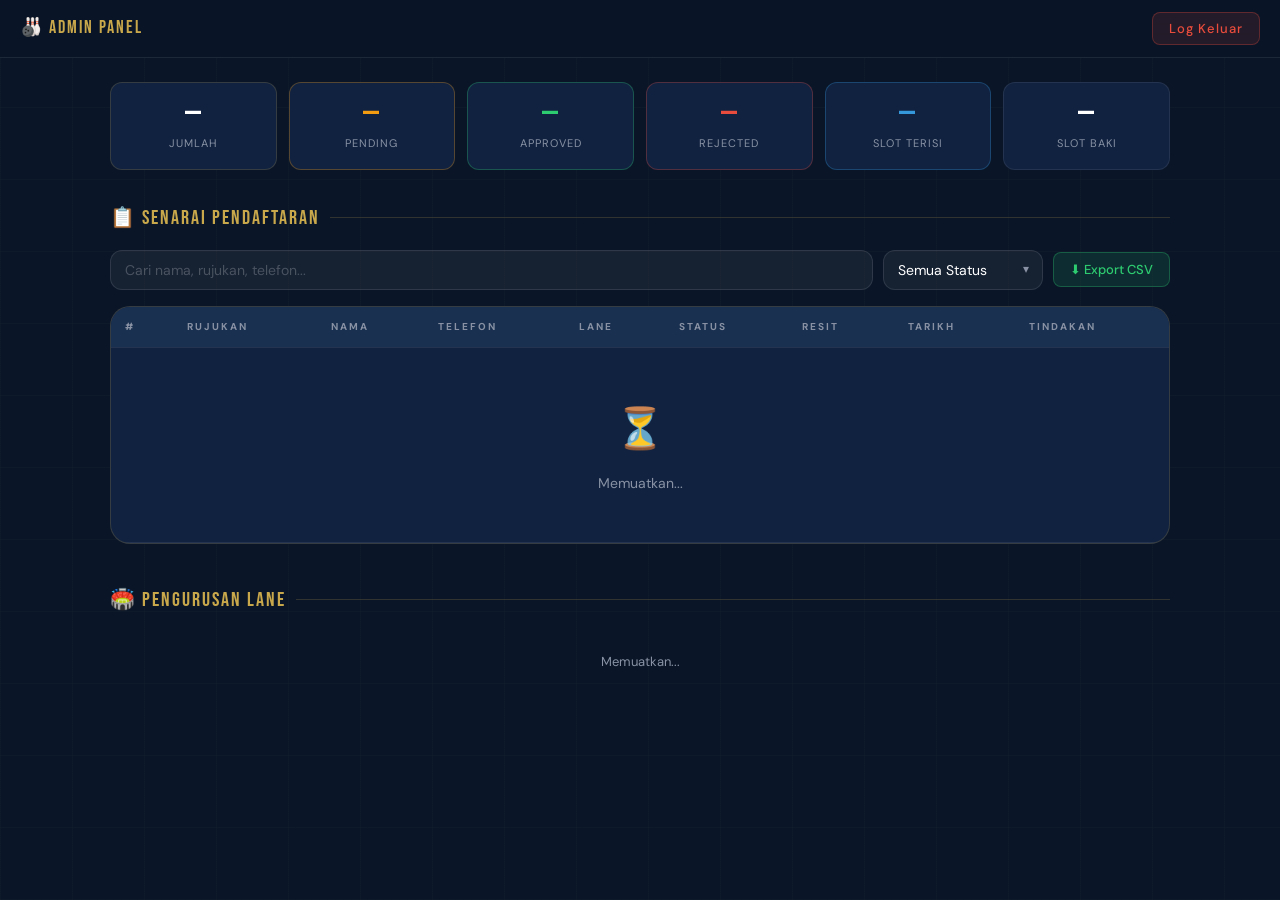
==== admin.html @ a2600897 "first commit" ====
<!DOCTYPE html>
<html lang="ms">
<head>
  <meta charset="UTF-8"/>
  <meta name="viewport" content="width=device-width, initial-scale=1.0"/>
  <title>Admin Dashboard — Sukan Bowling AKPS BSI 2026</title>
  <link href="https://fonts.googleapis.com/css2?family=Bebas+Neue&family=DM+Sans:wght@300;400;500&display=swap" rel="stylesheet"/>
  <link rel="stylesheet" href="style.css"/>
</head>
<body>

<!-- ADMIN NAV -->
<nav class="admin-nav">
  <div class="admin-nav-brand">🎳 ADMIN PANEL</div>
  <div class="admin-nav-right">
    <span style="font-size:12px;color:var(--muted);display:none;" id="navUser">admin</span>
    <button class="btn btn-sm btn-reject" onclick="handleLogout()">Log Keluar</button>
  </div>
</nav>

<div class="wrap-wide" style="padding-top:24px;">

  <!-- STATS -->
  <div class="stats-grid">
    <div class="stat-card c-gold">
      <div class="stat-val" id="sTot">—</div>
      <div class="stat-lbl">Jumlah</div>
    </div>
    <div class="stat-card c-yellow">
      <div class="stat-val" id="sPend">—</div>
      <div class="stat-lbl">Pending</div>
    </div>
    <div class="stat-card c-green">
      <div class="stat-val" id="sApprv">—</div>
      <div class="stat-lbl">Approved</div>
    </div>
    <div class="stat-card c-red">
      <div class="stat-val" id="sRej">—</div>
      <div class="stat-lbl">Rejected</div>
    </div>
    <div class="stat-card c-blue">
      <div class="stat-val" id="sSlots">—</div>
      <div class="stat-lbl">Slot Terisi</div>
    </div>
    <div class="stat-card">
      <div class="stat-val" id="sFree">—</div>
      <div class="stat-lbl">Slot Baki</div>
    </div>
  </div>

  <!-- REGISTRATIONS TABLE -->
  <div class="section-title">📋 Senarai Pendaftaran</div>

  <!-- FILTER BAR -->
  <div class="filter-bar">
    <input type="search" id="searchInput" placeholder="Cari nama, rujukan, telefon..." oninput="applyFilters()"/>
    <div class="select-wrap" style="flex:0 0 160px;">
      <select id="statusFilter" onchange="applyFilters()">
        <option value="ALL">Semua Status</option>
        <option value="PENDING">Pending</option>
        <option value="APPROVED">Approved</option>
        <option value="REJECTED">Rejected</option>
      </select>
      <span class="select-arrow">▾</span>
    </div>
    <button class="export-btn" onclick="exportCSV()">⬇ Export CSV</button>
  </div>

  <div class="card" style="padding:0;overflow:hidden;">
    <div class="table-wrap">
      <table id="regTable">
        <thead>
          <tr>
            <th>#</th>
            <th>Rujukan</th>
            <th>Nama</th>
            <th>Telefon</th>
            <th>Lane</th>
            <th>Status</th>
            <th>Resit</th>
            <th>Tarikh</th>
            <th>Tindakan</th>
          </tr>
        </thead>
        <tbody id="regBody">
          <tr><td colspan="9" class="empty-state"><div class="empty-icon">⏳</div>Memuatkan...</td></tr>
        </tbody>
      </table>
    </div>
  </div>

  <!-- LANE MANAGEMENT -->
  <div class="section-title" style="margin-top:40px;">🏟️ Pengurusan Lane</div>
  <div class="lane-grid" id="laneGrid">
    <div style="grid-column:1/-1;text-align:center;padding:20px;color:var(--muted);font-size:13px;">Memuatkan...</div>
  </div>

</div><!-- /wrap-wide -->

<!-- RECEIPT MODAL -->
<div class="modal-overlay" id="receiptModal" style="display:none;" onclick="closeModal('receiptModal')">
  <div class="modal" onclick="event.stopPropagation()">
    <button class="modal-close" onclick="closeModal('receiptModal')">✕</button>
    <div class="modal-title">🧾 Resit Pembayaran</div>
    <img id="modalReceiptImg" src="" alt="Resit"/>
    <div style="margin-top:12px;text-align:center;">
      <a id="modalReceiptLink" href="" target="_blank" style="font-size:13px;color:var(--gold);">Buka dalam tab baru ↗</a>
    </div>
  </div>
</div>

<!-- EDIT MODAL -->
<div class="modal-overlay" id="editModal" style="display:none;" onclick="closeModal('editModal')">
  <div class="modal" onclick="event.stopPropagation()">
    <button class="modal-close" onclick="closeModal('editModal')">✕</button>
    <div class="modal-title">✏️ Edit Pendaftaran</div>
    <input type="hidden" id="editId"/>
    <div class="field">
      <label>Nama Penuh</label>
      <input type="text" id="editName"/>
    </div>
    <div class="field">
      <label>No. Telefon</label>
      <input type="tel" id="editPhone"/>
    </div>
    <div class="field">
      <label>Lane</label>
      <div class="select-wrap">
        <select id="editLane"></select>
        <span class="select-arrow">▾</span>
      </div>
    </div>
    <div class="field">
      <label>Catatan (Remarks)</label>
      <input type="text" id="editRemarks" placeholder="Catatan admin..."/>
    </div>
    <button class="btn btn-primary" onclick="saveEdit()">SIMPAN PERUBAHAN</button>
  </div>
</div>

<!-- TOAST -->
<div class="toast" id="toast"></div>

<script type="module">
  import {
    getAllRegistrations, getLaneOccupancy,
    approveRegistration, rejectRegistration,
    deleteRegistration, updateRegistration,
    formatDate, statusBadge
  } from "./supabase.js";

  // ── Auth guard ────────────────────────────────────────────
  if (sessionStorage.getItem("adminAuth") !== "true") {
    window.location.href = "admin-login.html";
  }

  let allData = [];

  // ── Init ──────────────────────────────────────────────────
  async function init() {
    await Promise.all([loadRegistrations(), loadLanes()]);
  }

  // ── Load registrations ────────────────────────────────────
  async function loadRegistrations() {
    try {
      allData = await getAllRegistrations();
      updateStats(allData);
      renderTable(allData);
    } catch(e) {
      showToast("Gagal load data: " + e.message, "error");
    }
  }

  // ── Stats ─────────────────────────────────────────────────
  function updateStats(data) {
    const tot   = data.length;
    const pend  = data.filter(r => r.status === "PENDING").length;
    const apprv = data.filter(r => r.status === "APPROVED").length;
    const rej   = data.filter(r => r.status === "REJECTED").length;
    const slots = apprv + pend;

    document.getElementById("sTot").textContent   = tot;
    document.getElementById("sPend").textContent  = pend;
    document.getElementById("sApprv").textContent = apprv;
    document.getElementById("sRej").textContent   = rej;
    document.getElementById("sSlots").textContent = slots;
    document.getElementById("sFree").textContent  = Math.max(0, 128 - slots);
  }

  // ── Render table ──────────────────────────────────────────
  function renderTable(data) {
    const tbody = document.getElementById("regBody");
    if (!data.length) {
      tbody.innerHTML = `<tr><td colspan="9"><div class="empty-state"><div class="empty-icon">📭</div>Tiada rekod ditemui</div></td></tr>`;
      return;
    }
    tbody.innerHTML = data.map((r, i) => `
      <tr>
        <td class="td-mono">${i + 1}</td>
        <td class="td-mono">${r.reference_number || "—"}</td>
        <td class="td-name">${r.full_name}</td>
        <td>${r.phone}</td>
        <td>${r.lane_number}</td>
        <td>${statusBadge(r.status)}${r.official_registration_id ? `<br/><small style="font-size:10px;color:var(--gold);font-family:monospace;">${r.official_registration_id}</small>` : ""}</td>
        <td>
          ${r.payment_receipt_url
            ? `<img src="${r.payment_receipt_url}" class="receipt-thumb" onclick="viewReceipt('${r.payment_receipt_url}')" title="Klik untuk besar"/>`
            : '<span style="color:var(--muted);font-size:12px;">—</span>'}
        </td>
        <td style="font-size:12px;color:var(--muted);white-space:nowrap;">${formatDate(r.created_at)}</td>
        <td>
          <div class="btn-group">
            ${r.status === "PENDING" ? `
              <button class="btn btn-sm btn-approve" onclick="approve('${r.id}')">✓ Lulus</button>
              <button class="btn btn-sm btn-reject"  onclick="reject('${r.id}')">✕ Tolak</button>` : ""}
            <button class="btn btn-sm btn-edit"   onclick="openEdit('${r.id}')">✏️</button>
            <button class="btn btn-sm btn-delete" onclick="deleteSingle('${r.id}')">🗑</button>
          </div>
        </td>
      </tr>`).join("");
  }

  // ── Filter ────────────────────────────────────────────────
  window.applyFilters = function() {
    const search = document.getElementById("searchInput").value.toLowerCase();
    const status = document.getElementById("statusFilter").value;
    const filtered = allData.filter(r => {
      const matchStatus = status === "ALL" || r.status === status;
      const matchSearch = !search ||
        r.full_name?.toLowerCase().includes(search) ||
        r.reference_number?.toLowerCase().includes(search) ||
        r.phone?.includes(search);
      return matchStatus && matchSearch;
    });
    renderTable(filtered);
  };

  // ── Approve ───────────────────────────────────────────────
  window.approve = async function(id) {
    if (!confirm("Luluskan pendaftaran ini?")) return;
    try {
      await approveRegistration(id);
      showToast("✅ Pendaftaran diluluskan!", "success");
      await loadRegistrations();
    } catch(e) { showToast("Ralat: " + e.message, "error"); }
  };

  // ── Reject ────────────────────────────────────────────────
  window.reject = async function(id) {
    if (!confirm("Tolak pendaftaran ini?")) return;
    try {
      await rejectRegistration(id);
      showToast("❌ Pendaftaran ditolak.", "info");
      await loadRegistrations();
    } catch(e) { showToast("Ralat: " + e.message, "error"); }
  };

  // ── Delete ────────────────────────────────────────────────
  window.deleteSingle = async function(id) {
    if (!confirm("Padam pendaftaran ini? Tindakan ini tidak boleh dibatalkan.")) return;
    try {
      await deleteRegistration(id);
      showToast("🗑 Rekod dipadam.", "info");
      await loadRegistrations();
    } catch(e) { showToast("Ralat: " + e.message, "error"); }
  };

  // ── Edit ──────────────────────────────────────────────────
  window.openEdit = function(id) {
    const reg = allData.find(r => r.id === id);
    if (!reg) return;
    document.getElementById("editId").value      = id;
    document.getElementById("editName").value    = reg.full_name;
    document.getElementById("editPhone").value   = reg.phone;
    document.getElementById("editRemarks").value = reg.remarks || "";

    // Populate lane dropdown
    const laneSel = document.getElementById("editLane");
    laneSel.innerHTML = "";
    for (let i = 1; i <= 32; i++) {
      const opt = document.createElement("option");
      opt.value = `Lane ${i}`;
      opt.textContent = `Lane ${i}`;
      if (`Lane ${i}` === reg.lane_number) opt.selected = true;
      laneSel.appendChild(opt);
    }
    document.getElementById("editModal").style.display = "flex";
  };

  window.saveEdit = async function() {
    const id      = document.getElementById("editId").value;
    const fields  = {
      full_name: document.getElementById("editName").value.trim(),
      phone:     document.getElementById("editPhone").value.trim(),
      lane_number: document.getElementById("editLane").value,
      remarks:   document.getElementById("editRemarks").value.trim(),
    };
    try {
      await updateRegistration(id, fields);
      showToast("✓ Rekod dikemaskini", "success");
      closeModal("editModal");
      await loadRegistrations();
    } catch(e) { showToast("Ralat: " + e.message, "error"); }
  };

  // ── Receipt modal ─────────────────────────────────────────
  window.viewReceipt = function(url) {
    document.getElementById("modalReceiptImg").src  = url;
    document.getElementById("modalReceiptLink").href = url;
    document.getElementById("receiptModal").style.display = "flex";
  };

  window.closeModal = function(id) {
    document.getElementById(id).style.display = "none";
  };

  // ── Load lanes ────────────────────────────────────────────
  async function loadLanes() {
    try {
      const lanes = await getLaneOccupancy();
      document.getElementById("laneGrid").innerHTML = lanes.map(l => {
        const cls = l.full ? "full" : l.remaining === 1 ? "nearly" : "available";
        return `<div class="lane-card ${cls}">
          <div class="lc-num">${l.name.replace("Lane ","")}</div>
          <div class="lc-occ">${l.taken}/4</div>
          <div class="lc-dot"></div>
        </div>`;
      }).join("");
    } catch(e) { console.error(e); }
  }

  // ── Export CSV ────────────────────────────────────────────
  window.exportCSV = function() {
    const headers = ["ID","Rujukan","ID Rasmi","Nama","No IC","Telefon","Emel","Pasukan","Lane","Status","Tarikh"];
    const rows = allData.map(r => [
      r.id, r.reference_number, r.official_registration_id || "",
      r.full_name, r.ic_number, r.phone, r.email, r.team_name || "",
      r.lane_number, r.status, formatDate(r.created_at)
    ]);
    const csv = [headers, ...rows].map(r => r.map(v => `"${v}"`).join(",")).join("\n");
    const blob = new Blob([csv], { type: "text/csv;charset=utf-8;" });
    const url  = URL.createObjectURL(blob);
    const a    = document.createElement("a");
    a.href = url; a.download = "bowling_registrations.csv"; a.click();
    URL.revokeObjectURL(url);
    showToast("✓ CSV dieksport", "success");
  };

  // ── Logout ────────────────────────────────────────────────
  window.handleLogout = function() {
    sessionStorage.removeItem("adminAuth");
    window.location.href = "admin-login.html";
  };

  // ── Toast ─────────────────────────────────────────────────
  window.showToast = function(msg, type = "") {
    const t = document.getElementById("toast");
    t.textContent = msg;
    t.className = "toast " + type + " show";
    clearTimeout(t._t);
    t._t = setTimeout(() => t.classList.remove("show"), 3500);
  };

  init();
</script>
</body>
</html>
---- style.css ----
/* ============================================================
   style.css — Sukan Bowling AKPS BSI 2026
   ============================================================ */

/* ── Reset & Variables ── */
*, *::before, *::after { box-sizing: border-box; margin: 0; padding: 0; }

:root {
  --navy:      #0a1628;
  --navy2:     #112240;
  --navy3:     #1a3050;
  --gold:      #c9a84c;
  --gold2:     #e8c97a;
  --gold-bg:   rgba(201,168,76,0.08);
  --cream:     #f5f0e8;
  --white:     #ffffff;
  --muted:     #8892a4;
  --border:    rgba(201,168,76,0.2);
  --border2:   rgba(255,255,255,0.08);

  --green:     #2ecc71;
  --green-bg:  rgba(46,204,113,0.12);
  --yellow:    #f39c12;
  --yellow-bg: rgba(243,156,18,0.12);
  --red:       #e74c3c;
  --red-bg:    rgba(231,76,60,0.12);
  --blue:      #3498db;
  --blue-bg:   rgba(52,152,219,0.12);

  --radius:    12px;
  --radius-lg: 20px;
  --shadow:    0 4px 24px rgba(0,0,0,0.3);
  --transition: .2s ease;

  --font-body: 'DM Sans', sans-serif;
  --font-display: 'Bebas Neue', sans-serif;
}

html { scroll-behavior: smooth; }

body {
  font-family: var(--font-body);
  background: var(--navy);
  color: var(--cream);
  min-height: 100vh;
  line-height: 1.6;
  overflow-x: hidden;
}

/* Grid pattern bg */
body::before {
  content: '';
  position: fixed;
  inset: 0;
  background-image:
    repeating-linear-gradient(90deg, rgba(201,168,76,0.025) 0px, rgba(201,168,76,0.025) 1px, transparent 1px, transparent 72px),
    repeating-linear-gradient(0deg,  rgba(201,168,76,0.025) 0px, rgba(201,168,76,0.025) 1px, transparent 1px, transparent 72px);
  pointer-events: none;
  z-index: 0;
}

/* ── Layout ── */
.wrap       { position: relative; z-index: 1; max-width: 480px; margin: 0 auto; padding: 0 16px 80px; }
.wrap-wide  { position: relative; z-index: 1; max-width: 1100px; margin: 0 auto; padding: 0 20px 80px; }
.wrap-md    { position: relative; z-index: 1; max-width: 640px; margin: 0 auto; padding: 0 16px 80px; }

/* ── Typography ── */
h1, h2, h3 { font-family: var(--font-display); letter-spacing: 1.5px; line-height: 1.1; }
a { color: var(--gold); text-decoration: none; }
a:hover { color: var(--gold2); }

/* ── Header (landing) ── */
.site-header {
  text-align: center;
  padding: 56px 0 40px;
  animation: fadeDown .6s ease both;
}
.org-tag {
  font-size: 10px;
  letter-spacing: 3px;
  text-transform: uppercase;
  color: var(--gold);
  opacity: .8;
  margin-bottom: 14px;
}
.site-header .pin { font-size: 48px; margin-bottom: 10px; }
.site-header h1 {
  font-size: clamp(36px, 9vw, 60px);
  color: var(--white);
}
.site-header h1 span { color: var(--gold); }
.site-header .sub {
  font-size: 12px;
  color: var(--muted);
  letter-spacing: 2px;
  margin-top: 6px;
}

/* Page header (inner pages) */
.page-header {
  text-align: center;
  padding: 40px 0 28px;
}
.page-header h1 {
  font-size: clamp(28px, 7vw, 42px);
  color: var(--white);
}
.page-header h1 span { color: var(--gold); }
.page-header p {
  font-size: 13px;
  color: var(--muted);
  margin-top: 6px;
}

/* ── Pills ── */
.pills {
  display: flex;
  gap: 8px;
  justify-content: center;
  flex-wrap: wrap;
  margin-bottom: 28px;
}
.pill {
  background: var(--gold-bg);
  border: 1px solid var(--border);
  border-radius: 20px;
  padding: 6px 14px;
  font-size: 13px;
  color: var(--gold2);
  white-space: nowrap;
}

/* ── Cards ── */
.card {
  background: var(--navy2);
  border: 1px solid var(--border);
  border-radius: var(--radius-lg);
  padding: 24px 20px;
  margin-bottom: 16px;
}
.card-sm {
  background: var(--navy2);
  border: 1px solid var(--border2);
  border-radius: var(--radius);
  padding: 16px;
}
.card-title {
  font-family: var(--font-display);
  font-size: 17px;
  letter-spacing: 2px;
  color: var(--gold);
  margin-bottom: 18px;
  display: flex;
  align-items: center;
  gap: 8px;
}
.card-title::after {
  content: '';
  flex: 1;
  height: 1px;
  background: var(--border);
}

/* ── Stat cards ── */
.stats-grid {
  display: grid;
  grid-template-columns: repeat(2, 1fr);
  gap: 12px;
  margin-bottom: 24px;
}
@media (min-width: 640px) {
  .stats-grid { grid-template-columns: repeat(3, 1fr); }
}
@media (min-width: 900px) {
  .stats-grid { grid-template-columns: repeat(6, 1fr); }
}
.stat-card {
  background: var(--navy2);
  border: 1px solid var(--border2);
  border-radius: var(--radius);
  padding: 16px;
  text-align: center;
}
.stat-card .stat-val {
  font-family: var(--font-display);
  font-size: 32px;
  letter-spacing: 1px;
  color: var(--white);
  line-height: 1;
}
.stat-card .stat-lbl {
  font-size: 11px;
  color: var(--muted);
  margin-top: 4px;
  letter-spacing: 1px;
  text-transform: uppercase;
}
.stat-card.c-gold  { border-color: var(--border); }
.stat-card.c-green { border-color: rgba(46,204,113,.3); }
.stat-card.c-green .stat-val { color: var(--green); }
.stat-card.c-yellow { border-color: rgba(243,156,18,.3); }
.stat-card.c-yellow .stat-val { color: var(--yellow); }
.stat-card.c-red   { border-color: rgba(231,76,60,.3); }
.stat-card.c-red   .stat-val { color: var(--red); }
.stat-card.c-blue  { border-color: rgba(52,152,219,.3); }
.stat-card.c-blue  .stat-val { color: var(--blue); }

/* ── Slot bar ── */
.slot-bar {
  display: flex;
  justify-content: space-between;
  align-items: center;
  background: var(--gold-bg);
  border: 1px solid var(--border);
  border-radius: var(--radius);
  padding: 12px 16px;
  margin-bottom: 20px;
  font-size: 13px;
}
.slot-label { color: var(--muted); }
.slot-count { font-family: var(--font-display); font-size: 18px; color: var(--gold2); letter-spacing: 1px; }

/* ── QR Box ── */
.qr-box {
  background: var(--white);
  border-radius: var(--radius);
  padding: 20px 16px;
  display: flex;
  flex-direction: column;
  align-items: center;
  gap: 12px;
}
.qr-placeholder {
  width: 180px;
  height: 180px;
  background: #f0f0f0;
  border: 2px dashed #ccc;
  border-radius: 8px;
  display: flex;
  flex-direction: column;
  align-items: center;
  justify-content: center;
  gap: 6px;
  color: #999;
  font-size: 13px;
}
.qr-placeholder svg { opacity: .35; }
.qr-placeholder small { font-size: 11px; color: #bbb; }
.qr-box img { width: 180px; height: 180px; border-radius: 8px; object-fit: contain; }
.qr-label { font-size: 13px; color: #555; font-weight: 500; text-align: center; }
.amount-badge {
  background: var(--navy);
  color: var(--gold);
  font-family: var(--font-display);
  font-size: 24px;
  letter-spacing: 2px;
  padding: 8px 24px;
  border-radius: 8px;
  border: 1px solid var(--border);
}

/* ── Form elements ── */
.field { margin-bottom: 18px; }
label {
  display: block;
  font-size: 11px;
  letter-spacing: 2px;
  text-transform: uppercase;
  color: var(--muted);
  margin-bottom: 8px;
}
input[type=text],
input[type=tel],
input[type=email],
input[type=password],
input[type=search],
select,
textarea {
  width: 100%;
  background: rgba(255,255,255,0.05);
  border: 1px solid rgba(255,255,255,0.1);
  border-radius: var(--radius);
  padding: 13px 16px;
  color: var(--white);
  font-family: var(--font-body);
  font-size: 15px;
  outline: none;
  transition: border-color var(--transition), background var(--transition);
  -webkit-appearance: none;
  appearance: none;
}
input::placeholder, textarea::placeholder { color: rgba(255,255,255,0.22); }
input:focus, select:focus, textarea:focus {
  border-color: var(--gold);
  background: rgba(201,168,76,0.06);
}
select option { background: var(--navy2); color: var(--white); }
select:disabled { opacity: .45; cursor: not-allowed; }

.select-wrap { position: relative; }
.select-wrap select { padding-right: 40px; }
.select-arrow {
  position: absolute;
  right: 14px;
  top: 50%;
  transform: translateY(-50%);
  color: var(--muted);
  pointer-events: none;
  font-size: 12px;
}

.lane-hint { font-size: 12px; color: var(--muted); margin-top: 6px; min-height: 18px; }
.lane-hint.ok   { color: var(--green); }
.lane-hint.warn { color: var(--yellow); }
.lane-hint.err  { color: var(--red); }

/* ── File upload ── */
.file-zone {
  border: 2px dashed rgba(201,168,76,0.3);
  border-radius: var(--radius);
  position: relative;
  overflow: hidden;
  transition: border-color var(--transition), background var(--transition);
}
.file-zone:hover, .file-zone.dragover {
  border-color: var(--gold);
  background: var(--gold-bg);
}
.file-zone input[type=file] {
  position: absolute;
  inset: 0;
  opacity: 0;
  cursor: pointer;
  width: 100%;
  height: 100%;
}
.file-zone-inner {
  padding: 28px 16px;
  text-align: center;
  pointer-events: none;
}
.file-icon { font-size: 28px; margin-bottom: 8px; }
.file-text { font-size: 13px; color: var(--muted); display: flex; flex-direction: column; gap: 4px; }
.file-text strong { color: var(--gold2); font-size: 14px; }
.file-text small { font-size: 11px; color: #555; }
.file-preview {
  display: none;
  padding: 12px;
  text-align: center;
}
.file-preview img {
  width: 100%;
  max-height: 180px;
  object-fit: cover;
  border-radius: 8px;
  margin-bottom: 8px;
}
.file-preview-name { font-size: 12px; color: var(--gold2); margin-bottom: 8px; }
.file-remove {
  background: rgba(231,76,60,0.15);
  border: 1px solid rgba(231,76,60,0.3);
  color: var(--red);
  border-radius: 8px;
  padding: 6px 16px;
  font-size: 12px;
  cursor: pointer;
  font-family: var(--font-body);
  transition: background var(--transition);
}
.file-remove:hover { background: rgba(231,76,60,0.25); }

/* ── Buttons ── */
.btn {
  display: inline-flex;
  align-items: center;
  justify-content: center;
  gap: 8px;
  border: none;
  border-radius: var(--radius);
  padding: 13px 24px;
  font-family: var(--font-display);
  font-size: 17px;
  letter-spacing: 2px;
  cursor: pointer;
  transition: background var(--transition), transform .1s, opacity var(--transition);
  text-decoration: none;
  white-space: nowrap;
}
.btn:active { transform: scale(.97); }
.btn:disabled { opacity: .5; cursor: not-allowed; transform: none !important; }

.btn-primary { background: var(--gold); color: var(--navy); width: 100%; }
.btn-primary:hover { background: var(--gold2); }

.btn-outline {
  background: transparent;
  border: 1px solid var(--border);
  color: var(--cream);
  width: 100%;
}
.btn-outline:hover { border-color: var(--gold); color: var(--gold2); }

.btn-sm {
  font-size: 13px;
  padding: 7px 14px;
  letter-spacing: 1px;
  border-radius: 8px;
  font-family: var(--font-body);
  font-weight: 500;
}
.btn-approve { background: var(--green-bg); border: 1px solid rgba(46,204,113,.3); color: var(--green); }
.btn-approve:hover { background: rgba(46,204,113,.25); }
.btn-reject  { background: var(--red-bg);   border: 1px solid rgba(231,76,60,.3);  color: var(--red);   }
.btn-reject:hover  { background: rgba(231,76,60,.25);  }
.btn-edit    { background: var(--blue-bg);  border: 1px solid rgba(52,152,219,.3); color: var(--blue);  }
.btn-edit:hover    { background: rgba(52,152,219,.25);  }
.btn-delete  { background: var(--red-bg);   border: 1px solid rgba(231,76,60,.3);  color: var(--red);   }
.btn-delete:hover  { background: rgba(231,76,60,.25);  }

.btn-group { display: flex; gap: 6px; flex-wrap: wrap; }

/* ── Hero buttons (landing) ── */
.hero-btns {
  display: flex;
  flex-direction: column;
  gap: 12px;
  margin-top: 32px;
}
@media (min-width: 400px) {
  .hero-btns { flex-direction: row; flex-wrap: wrap; justify-content: center; }
  .hero-btns .btn { width: auto; min-width: 180px; }
}

/* ── Lane grid ── */
.lane-grid {
  display: grid;
  grid-template-columns: repeat(4, 1fr);
  gap: 8px;
}
@media (min-width: 640px) {
  .lane-grid { grid-template-columns: repeat(6, 1fr); }
}
@media (min-width: 900px) {
  .lane-grid { grid-template-columns: repeat(8, 1fr); }
}
.lane-card {
  background: var(--navy3);
  border-radius: 10px;
  padding: 10px 6px;
  text-align: center;
  border: 1px solid var(--border2);
  transition: transform var(--transition);
}
.lane-card:hover { transform: translateY(-2px); }
.lane-card .lc-num {
  font-family: var(--font-display);
  font-size: 18px;
  color: var(--white);
  letter-spacing: 1px;
}
.lane-card .lc-occ {
  font-size: 11px;
  color: var(--muted);
  margin-top: 2px;
}
.lane-card .lc-dot {
  width: 8px; height: 8px;
  border-radius: 50%;
  margin: 6px auto 0;
}
.lane-card.available { border-color: rgba(46,204,113,.25); }
.lane-card.available .lc-dot { background: var(--green); }
.lane-card.nearly   { border-color: rgba(243,156,18,.25); }
.lane-card.nearly   .lc-dot { background: var(--yellow); }
.lane-card.full     { border-color: rgba(231,76,60,.25); opacity: .7; }
.lane-card.full     .lc-dot { background: var(--red); }
.lane-card.full     .lc-num { color: var(--muted); }

/* ── Badges ── */
.badge {
  display: inline-block;
  padding: 3px 10px;
  border-radius: 20px;
  font-size: 11px;
  font-weight: 500;
  letter-spacing: 1px;
  text-transform: uppercase;
}
.badge-pending  { background: var(--yellow-bg); color: var(--yellow); border: 1px solid rgba(243,156,18,.3); }
.badge-approved { background: var(--green-bg);  color: var(--green);  border: 1px solid rgba(46,204,113,.3); }
.badge-rejected { background: var(--red-bg);    color: var(--red);    border: 1px solid rgba(231,76,60,.3);  }

/* ── Table ── */
.table-wrap { overflow-x: auto; -webkit-overflow-scrolling: touch; }
table {
  width: 100%;
  border-collapse: collapse;
  font-size: 13px;
  min-width: 700px;
}
thead th {
  background: var(--navy3);
  color: var(--muted);
  font-size: 10px;
  letter-spacing: 2px;
  text-transform: uppercase;
  padding: 12px 14px;
  text-align: left;
  white-space: nowrap;
  border-bottom: 1px solid var(--border2);
}
tbody tr {
  border-bottom: 1px solid var(--border2);
  transition: background var(--transition);
}
tbody tr:hover { background: rgba(255,255,255,0.03); }
tbody td {
  padding: 12px 14px;
  color: var(--cream);
  vertical-align: middle;
}
.td-mono { font-family: monospace; font-size: 12px; color: var(--muted); }
.td-name { font-weight: 500; }

/* ── Receipt thumbnail ── */
.receipt-thumb {
  width: 40px;
  height: 40px;
  object-fit: cover;
  border-radius: 6px;
  cursor: pointer;
  border: 1px solid var(--border2);
  transition: transform var(--transition);
}
.receipt-thumb:hover { transform: scale(1.1); }

/* ── Modal ── */
.modal-overlay {
  position: fixed;
  inset: 0;
  background: rgba(0,0,0,0.8);
  z-index: 1000;
  display: flex;
  align-items: center;
  justify-content: center;
  padding: 20px;
  animation: fadeIn .2s ease;
}
.modal {
  background: var(--navy2);
  border: 1px solid var(--border);
  border-radius: var(--radius-lg);
  padding: 28px 24px;
  width: 100%;
  max-width: 480px;
  max-height: 90vh;
  overflow-y: auto;
  animation: slideUp .25s ease;
}
.modal-title {
  font-family: var(--font-display);
  font-size: 20px;
  letter-spacing: 2px;
  color: var(--gold);
  margin-bottom: 20px;
}
.modal-close {
  float: right;
  background: none;
  border: none;
  color: var(--muted);
  font-size: 20px;
  cursor: pointer;
  line-height: 1;
  margin-top: -4px;
}
.modal-close:hover { color: var(--white); }
.modal img { width: 100%; border-radius: var(--radius); }

/* ── Admin nav ── */
.admin-nav {
  position: sticky;
  top: 0;
  z-index: 100;
  background: rgba(10,22,40,0.95);
  backdrop-filter: blur(12px);
  border-bottom: 1px solid var(--border2);
  padding: 12px 20px;
  display: flex;
  align-items: center;
  justify-content: space-between;
  gap: 12px;
}
.admin-nav-brand {
  font-family: var(--font-display);
  font-size: 18px;
  letter-spacing: 2px;
  color: var(--gold);
  white-space: nowrap;
}
.admin-nav-right { display: flex; align-items: center; gap: 10px; }
.admin-nav .btn-sm { padding: 7px 16px; }

/* ── Search & filter bar ── */
.filter-bar {
  display: flex;
  gap: 10px;
  flex-wrap: wrap;
  margin-bottom: 16px;
  align-items: center;
}
.filter-bar input,
.filter-bar select {
  flex: 1;
  min-width: 140px;
  padding: 10px 14px;
  font-size: 14px;
}
.filter-bar .btn { width: auto; padding: 10px 18px; font-size: 14px; }

/* ── Toast ── */
.toast {
  position: fixed;
  bottom: 24px;
  left: 50%;
  transform: translateX(-50%) translateY(100px);
  background: var(--navy2);
  border: 1px solid var(--border);
  border-radius: var(--radius);
  padding: 13px 22px;
  font-size: 14px;
  color: var(--cream);
  z-index: 9999;
  transition: transform .35s cubic-bezier(.34,1.56,.64,1), opacity .3s;
  opacity: 0;
  white-space: nowrap;
  max-width: 88vw;
  text-align: center;
  pointer-events: none;
}
.toast.show { transform: translateX(-50%) translateY(0); opacity: 1; }
.toast.success { border-color: rgba(46,204,113,.4); color: var(--green); }
.toast.error   { border-color: rgba(231,76,60,.4);  color: var(--red);   }
.toast.info    { border-color: var(--border);        color: var(--gold2); }

/* ── Spinner ── */
.spinner {
  display: inline-block;
  width: 16px; height: 16px;
  border: 2px solid rgba(10,22,40,0.3);
  border-top-color: var(--navy);
  border-radius: 50%;
  animation: spin .6s linear infinite;
  vertical-align: middle;
  margin-right: 6px;
}
.spinner-light {
  border-color: rgba(255,255,255,0.2);
  border-top-color: var(--white);
}

/* ── Success screen ── */
.success-screen {
  text-align: center;
  padding: 60px 20px;
  animation: fadeUp .5s ease both;
}
.success-icon   { font-size: 64px; margin-bottom: 16px; }
.success-title  { font-family: var(--font-display); font-size: 34px; letter-spacing: 2px; color: var(--gold); margin-bottom: 10px; }
.success-msg    { font-size: 15px; color: var(--muted); line-height: 1.7; margin-bottom: 20px; }
.success-badge  {
  display: inline-block;
  background: var(--gold-bg);
  border: 1px solid var(--border);
  border-radius: var(--radius);
  padding: 14px 28px;
  font-size: 14px;
  color: var(--gold2);
  margin-bottom: 20px;
  line-height: 1.8;
}
.success-note   { font-size: 12px; color: var(--muted); }

/* ── Status result card ── */
.status-result {
  background: var(--navy2);
  border: 1px solid var(--border);
  border-radius: var(--radius-lg);
  padding: 28px 20px;
  text-align: center;
  animation: fadeUp .4s ease both;
}
.status-result .sr-name { font-family: var(--font-display); font-size: 26px; color: var(--white); letter-spacing: 1px; margin-bottom: 6px; }
.status-result .sr-ref  { font-size: 12px; color: var(--muted); margin-bottom: 20px; font-family: monospace; }
.status-result .sr-lane { font-size: 14px; color: var(--cream); margin-bottom: 16px; }
.status-result .sr-offid {
  background: var(--gold-bg);
  border: 1px solid var(--border);
  border-radius: 8px;
  padding: 10px 20px;
  font-family: var(--font-display);
  font-size: 22px;
  color: var(--gold);
  letter-spacing: 3px;
  margin-top: 12px;
  display: inline-block;
}

/* ── Form note ── */
.form-note { font-size: 11px; color: var(--muted); text-align: center; margin-top: 14px; line-height: 1.6; }

/* ── Section title ── */
.section-title {
  font-family: var(--font-display);
  font-size: 20px;
  letter-spacing: 2px;
  color: var(--gold);
  margin-bottom: 16px;
  margin-top: 32px;
  display: flex;
  align-items: center;
  gap: 10px;
}
.section-title::after { content: ''; flex: 1; height: 1px; background: var(--border); }

/* ── Empty state ── */
.empty-state {
  text-align: center;
  padding: 48px 20px;
  color: var(--muted);
  font-size: 14px;
}
.empty-state .empty-icon { font-size: 40px; margin-bottom: 12px; }

/* ── Export btn ── */
.export-btn {
  background: var(--green-bg);
  border: 1px solid rgba(46,204,113,.3);
  color: var(--green);
  border-radius: 8px;
  padding: 8px 16px;
  font-size: 13px;
  cursor: pointer;
  font-family: var(--font-body);
  font-weight: 500;
  transition: background var(--transition);
}
.export-btn:hover { background: rgba(46,204,113,.25); }

/* ── Footer ── */
.footer {
  text-align: center;
  padding: 32px 0 0;
  font-size: 11px;
  color: rgba(136,146,164,0.45);
  letter-spacing: 1px;
}

/* ── Divider ── */
.divider { height: 1px; background: var(--border2); margin: 20px 0; }

/* ── Animations ── */
@keyframes fadeDown {
  from { opacity: 0; transform: translateY(-18px); }
  to   { opacity: 1; transform: translateY(0); }
}
@keyframes fadeUp {
  from { opacity: 0; transform: translateY(16px); }
  to   { opacity: 1; transform: translateY(0); }
}
@keyframes fadeIn {
  from { opacity: 0; }
  to   { opacity: 1; }
}
@keyframes slideUp {
  from { opacity: 0; transform: translateY(24px); }
  to   { opacity: 1; transform: translateY(0); }
}
@keyframes spin { to { transform: rotate(360deg); } }

.anim-1 { animation: fadeUp .5s .05s ease both; }
.anim-2 { animation: fadeUp .5s .12s ease both; }
.anim-3 { animation: fadeUp .5s .18s ease both; }

/* ── Mobile tweaks ── */
@media (max-width: 400px) {
  .card { padding: 18px 14px; }
  .modal { padding: 20px 16px; }
  .btn   { font-size: 15px; padding: 12px 18px; }
}
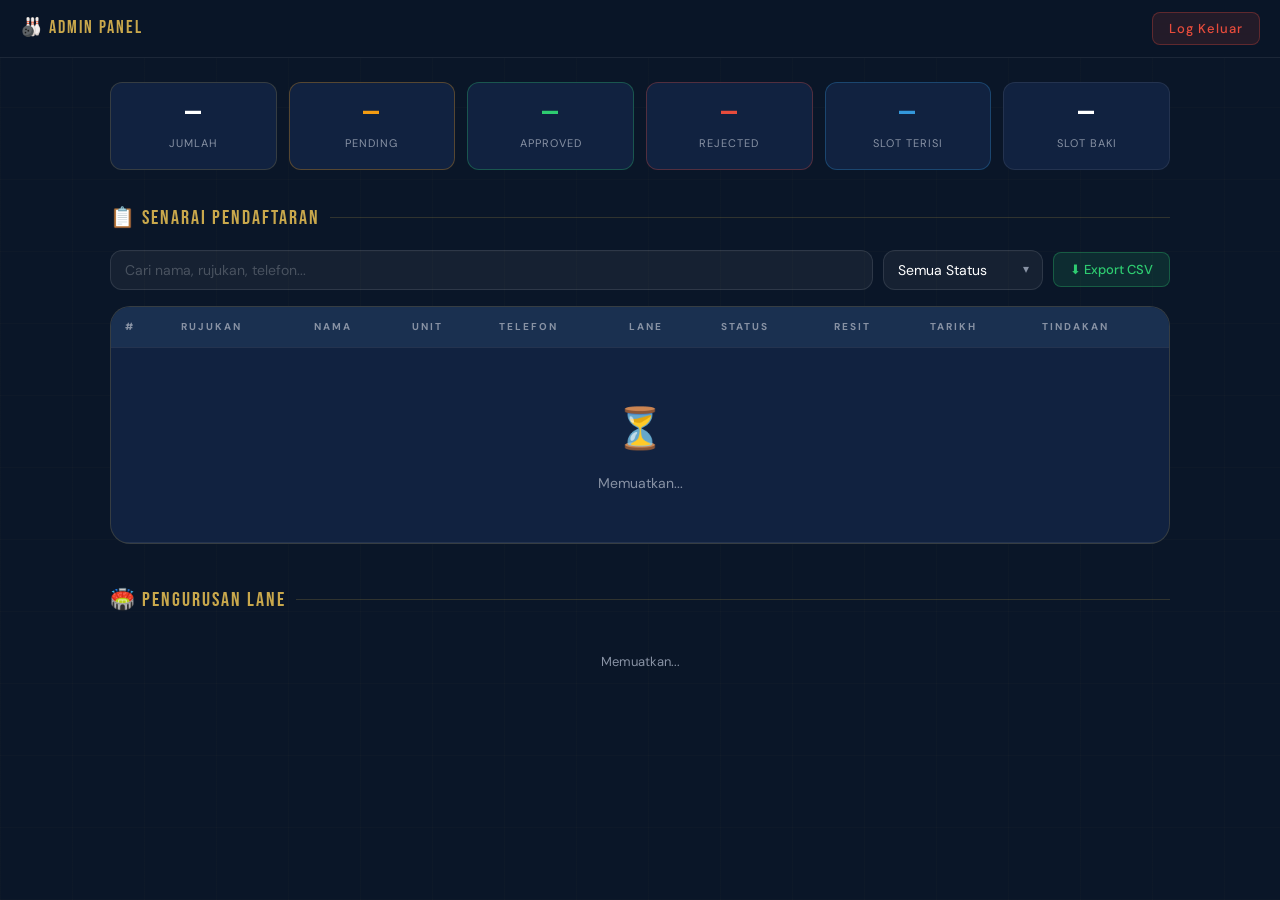
==== commit 1230e344: "add unit" ====
--- a/admin.html
+++ b/admin.html
@@ -72,18 +72,19 @@
         <thead>
           <tr>
             <th>#</th>
-            <th>Rujukan</th>
-            <th>Nama</th>
-            <th>Telefon</th>
-            <th>Lane</th>
-            <th>Status</th>
-            <th>Resit</th>
-            <th>Tarikh</th>
-            <th>Tindakan</th>
+<th>Rujukan</th>
+<th>Nama</th>
+<th>Unit</th>
+<th>Telefon</th>
+<th>Lane</th>
+<th>Status</th>
+<th>Resit</th>
+<th>Tarikh</th>
+<th>Tindakan</th>
           </tr>
         </thead>
         <tbody id="regBody">
-          <tr><td colspan="9" class="empty-state"><div class="empty-icon">⏳</div>Memuatkan...</td></tr>
+          <tr><td colspan="10" class="empty-state"><div class="empty-icon">⏳</div>Memuatkan...</td></tr>
         </tbody>
       </table>
     </div>
@@ -192,7 +193,7 @@
   function renderTable(data) {
     const tbody = document.getElementById("regBody");
     if (!data.length) {
-      tbody.innerHTML = `<tr><td colspan="9"><div class="empty-state"><div class="empty-icon">📭</div>Tiada rekod ditemui</div></td></tr>`;
+      tbody.innerHTML = `<tr><td colspan="10"><div class="empty-state"><div class="empty-icon">📭</div>Tiada rekod ditemui</div></td></tr>`;
       return;
     }
     tbody.innerHTML = data.map((r, i) => `
@@ -200,6 +201,7 @@
         <td class="td-mono">${i + 1}</td>
         <td class="td-mono">${r.reference_number || "—"}</td>
         <td class="td-name">${r.full_name}</td>
+        <td>${r.unit || "—"}</td>
         <td>${r.phone}</td>
         <td>${r.lane_number}</td>
         <td>${statusBadge(r.status)}${r.official_registration_id ? `<br/><small style="font-size:10px;color:var(--gold);font-family:monospace;">${r.official_registration_id}</small>` : ""}</td>
@@ -272,6 +274,7 @@
     if (!reg) return;
     document.getElementById("editId").value      = id;
     document.getElementById("editName").value    = reg.full_name;
+    document.getElementById("editUnit").value    = reg.unit || "";
     document.getElementById("editPhone").value   = reg.phone;
     document.getElementById("editRemarks").value = reg.remarks || "";
 
@@ -292,6 +295,7 @@
     const id      = document.getElementById("editId").value;
     const fields  = {
       full_name: document.getElementById("editName").value.trim(),
+      unit:      document.getElementById("editUnit").value.trim(),
       phone:     document.getElementById("editPhone").value.trim(),
       lane_number: document.getElementById("editLane").value,
       remarks:   document.getElementById("editRemarks").value.trim(),
@@ -332,10 +336,10 @@
 
   // ── Export CSV ────────────────────────────────────────────
   window.exportCSV = function() {
-    const headers = ["ID","Rujukan","ID Rasmi","Nama","No IC","Telefon","Emel","Pasukan","Lane","Status","Tarikh"];
+    const headers = ["ID","Rujukan","ID Rasmi","Nama","Unit","No IC","Telefon","Emel","Pasukan","Lane","Status","Tarikh"];
     const rows = allData.map(r => [
       r.id, r.reference_number, r.official_registration_id || "",
-      r.full_name, r.ic_number, r.phone, r.email, r.team_name || "",
+      r.full_name, r.unit || "", r.ic_number, r.phone, r.email, r.team_name || "",
       r.lane_number, r.status, formatDate(r.created_at)
     ]);
     const csv = [headers, ...rows].map(r => r.map(v => `"${v}"`).join(",")).join("\n");
